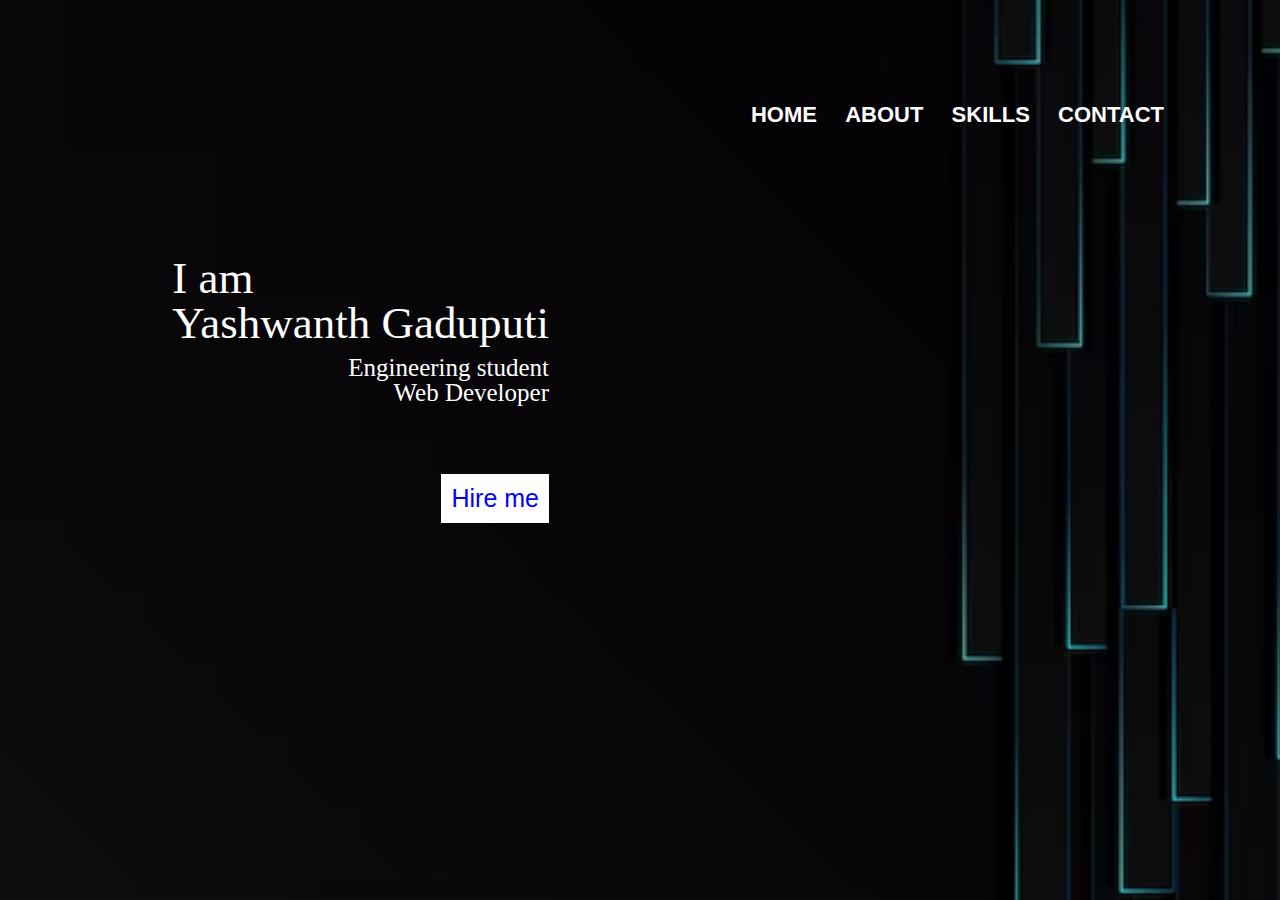
==== index.html @ ee3bd9ca "it's about my personal portfolio" ====
<!DOCTYPE html>
<html lang="en">
<head>
    <meta charset="UTF-8">
    <meta name="viewport" content="width=device-width, initial-scale=1.0">
    <title>Profile</title>
    <link  rel="stylesheet" href="index.css">
</head>
<body>
    <div id="b1">
        <button  class="head">
        <a href="C:\Users\yashw\c code.c\.vscode\codes\htmlcodes\index.html">
            HOME
        </a>
        </button>
        <button class="head">
        <a href="about1.html">
            ABOUT
        </a>
        </button>
        <button class="head">
        <a href="skills.html">
             SKILLS
        </a>     
        </button>
        <button class="head">
        <a href="contact.html">
            CONTACT
        </a>
        </button>
    </div>
    <div id="b2">
        <p id="p1">
            I am
        </p>
        <P  id="p2">
         Yashwanth Gaduputi
        </P>
        <p style="line-height: 0%;">
            Engineering student
        </p>
        <p style="line-height: 0%;">
            Web Developer
        </p>
        <br>
        <br>
        
        <div id="b6">
            <button id="b" style="text-align: center; border: 3px blue; background-color:white; background-image: none; color: blue; padding: 10px;">Hire me</button>

           </div>
        </div>
</div>
</body>
</html>
---- index.css ----
*{
    font-size: 25px;
    background-image: url(img70.avif);
    background-position: center;
    background-repeat: no-repeat;
    background-attachment: fixed;
    background-size: cover;
    color: white;
}
#b6.b{
    text-align: center; 
    border: 1px blue; 
    background-color: white;
    background-image: none;
}
h2{
    font-size: 36px;
    position: relative;
    top: 10;
}
button:hover{
    box-shadow: 0 8px 16px 0 rgba(255, 255, 255, 0.2), 0 6px 20px 0 rgba(253, 252, 252, 0.19);
}
button:active{
    box-shadow: 0 8px 16px 0 rgba(255, 255, 255, 0.2), 0 6px 20px 0 rgba(253, 252, 252, 0.19);
}
a{
    font-size: 22px;
    text-decoration: none;
    font-weight: 650;
}
.head{
    width:fit-content ;
    border: none;
    background-color:aliceblue;
    margin-right: 10px;
    font-size:22px;
}
#b1{
    position: absolute;
    top: 100px;
    right: 100px;
    background-color: aliceblue;

}
#b2{
    position: relative;
    top: 225px;
    left: 13%;
    max-width: fit-content;
    display: inline-block;
    text-align: right;
    background-color: aliceblue;
}
#b3{
    position: relative;
    background-color: aliceblue;
}
#p1{
    font-size: 45px;
    line-height: 0%;
    text-align: left;
}
#p2{
    font-size: 45px;
    line-height: 0%;
}
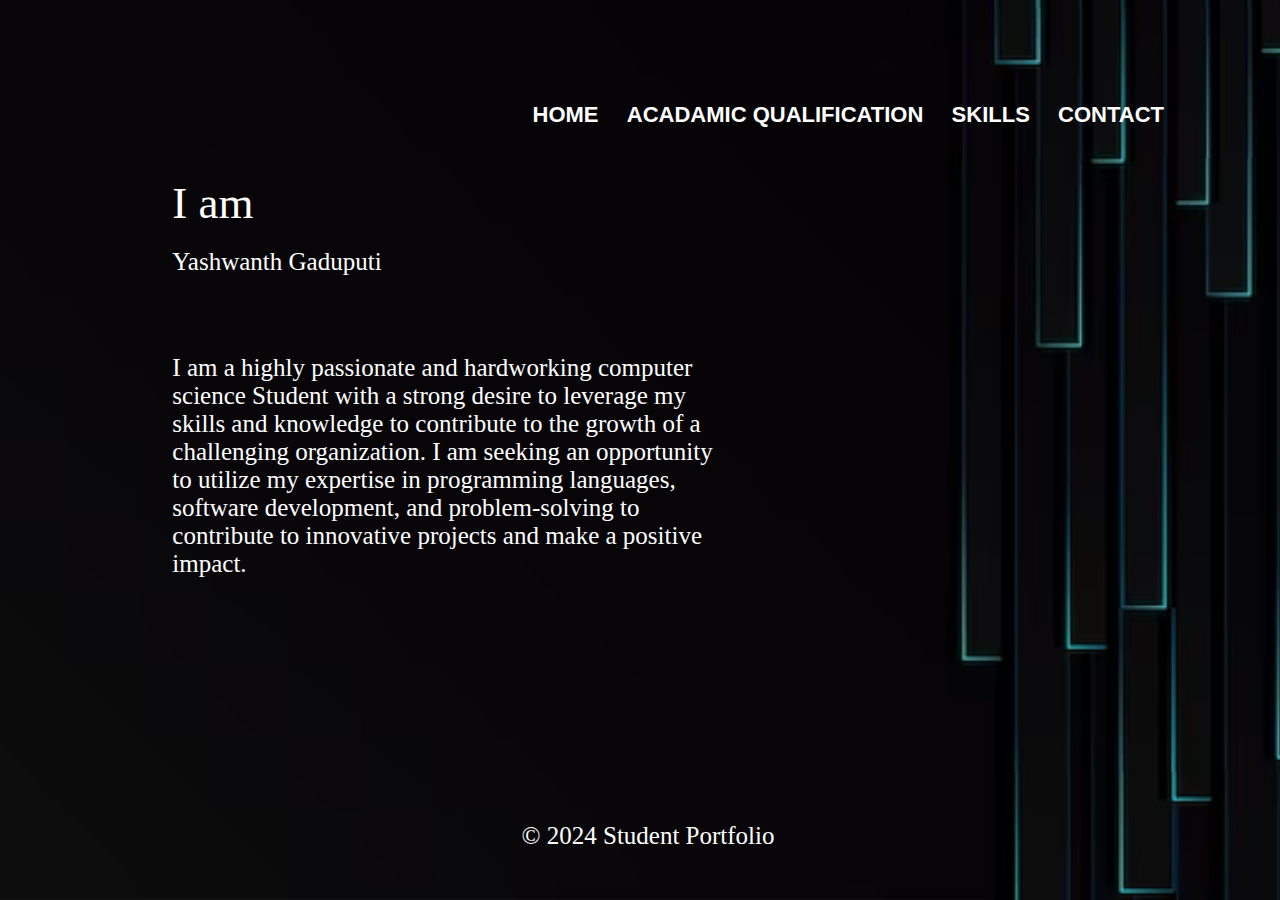
==== commit b8663d07: "changes" ====
--- a/index.html
+++ b/index.html
@@ -7,15 +7,15 @@
     <link  rel="stylesheet" href="index.css">
 </head>
 <body>
-    <div id="b1">
+    <nav id="b1">
         <button  class="head">
         <a href="C:\Users\yashw\c code.c\.vscode\codes\htmlcodes\index.html">
             HOME
         </a>
         </button>
         <button class="head">
-        <a href="about1.html">
-            ABOUT
+        <a href="about.html">
+            ACADAMIC QUALIFICATION
         </a>
         </button>
         <button class="head">
@@ -28,7 +28,8 @@
             CONTACT
         </a>
         </button>
-    </div>
+    </nav>
+<main>
     <div id="b2">
         <p id="p1">
             I am
@@ -36,20 +37,15 @@
         <P  id="p2">
          Yashwanth Gaduputi
         </P>
-        <p style="line-height: 0%;">
-            Engineering student
-        </p>
-        <p style="line-height: 0%;">
-            Web Developer
-        </p>
         <br>
+        <p id="p2">
+            I am a highly passionate and hardworking computer science Student with a strong desire to leverage my skills and knowledge to contribute to the growth of a challenging organization. I am seeking an opportunity to utilize my expertise in programming languages, software development, and problem-solving to contribute to innovative projects and make a positive impact.
+          </p>
         <br>
-        
-        <div id="b6">
-            <button id="b" style="text-align: center; border: 3px blue; background-color:white; background-image: none; color: blue; padding: 10px;">Hire me</button>
-
-           </div>
-        </div>
-</div>
+    </div>
+</main>
+<footer>
+    <p>&copy; 2024 Student Portfolio</p>
+</footer>
 </body>
 </html>--- a/index.css
+++ b/index.css
@@ -7,17 +7,15 @@
     background-size: cover;
     color: white;
 }
-#b6.b{
+#b{
     text-align: center; 
-    border: 1px blue; 
-    background-color: white;
-    background-image: none;
+    border: 3px blue; 
+    background-color:white; 
+    background-image: none; 
+    color: blue; 
+    padding: 10px;
 }
-h2{
-    font-size: 36px;
-    position: relative;
-    top: 10;
-}
+
 button:hover{
     box-shadow: 0 8px 16px 0 rgba(255, 255, 255, 0.2), 0 6px 20px 0 rgba(253, 252, 252, 0.19);
 }
@@ -45,7 +43,7 @@
 }
 #b2{
     position: relative;
-    top: 225px;
+    top: 150px;
     left: 13%;
     max-width: fit-content;
     display: inline-block;
@@ -62,6 +60,18 @@
     text-align: left;
 }
 #p2{
-    font-size: 45px;
-    line-height: 0%;
+   width: 43%;
+   text-align: left;
 }
+footer{
+    color: black;
+    text-align: center;
+    padding: 1em 0;
+    position: fixed;
+    bottom: 0;
+    width: 100%;
+}
+#eng{
+    display: block;
+}
+
